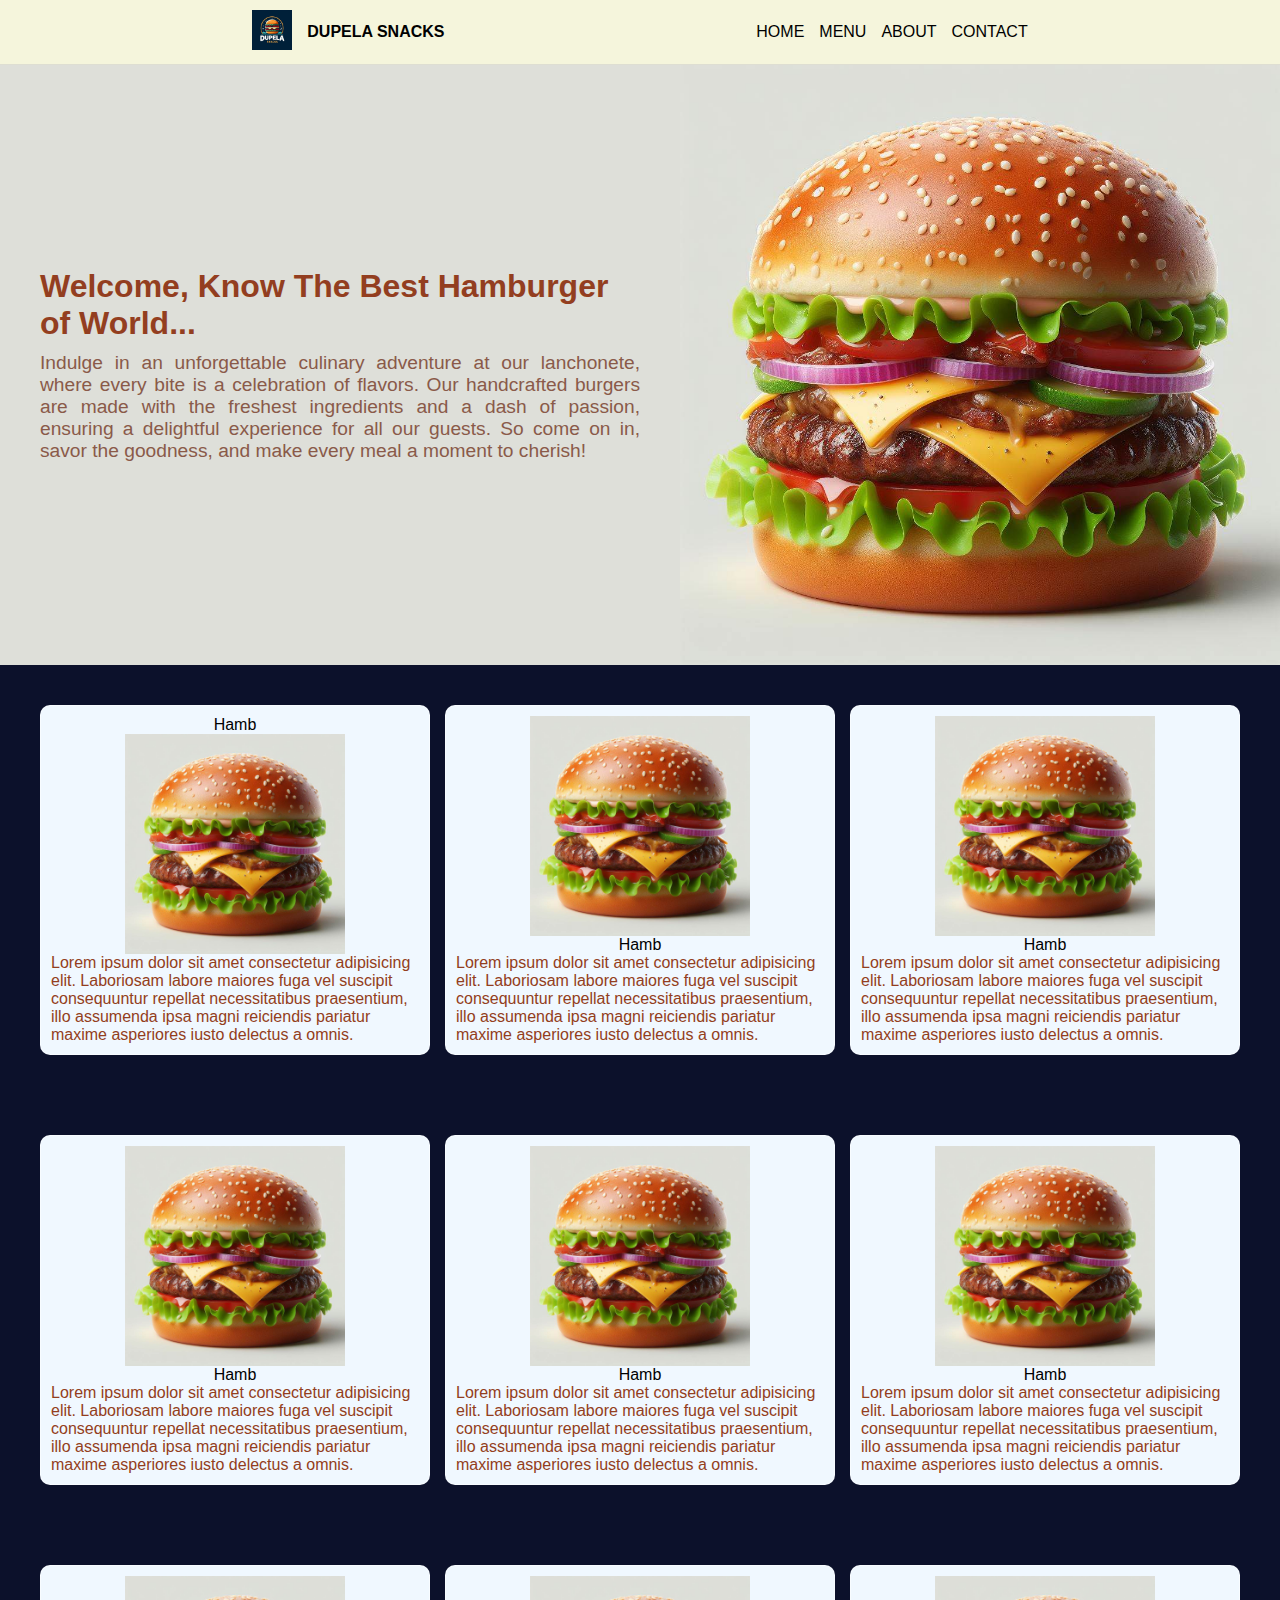
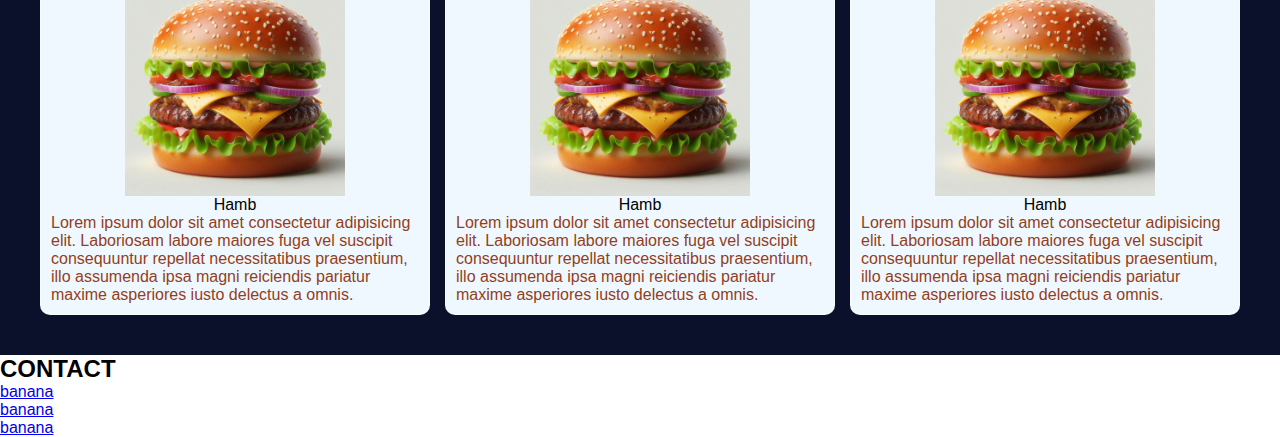
==== index.html @ bc011379 "seção do menu e footer adicionada" ====
<!DOCTYPE html>
<html lang="pt-br">
<head>
    <meta charset="UTF-8">
    <meta name="viewport" content="width=device-width, initial-scale=1.0">
    <link rel="stylesheet" href="style.css">
    <title>The Best Fast Food</title>
</head>
<body>
    <header>
        <div class="logo">
            <span> <img src="logo.jpeg" width="40px" alt=""></span>
            <span id="text-logo">
               DUPELA SNACKS
            </span>
        </div>
        <nav class="nav-top">
            <ul class="menu">
                <li class="list-menu"><a href="index.html">HOME</a></li>
                <li class="list-menu"><a href="menu.html">MENU</a></li>
                <li class="list-menu"><a href="about.html">ABOUT</a></li>
                <li class="list-menu"><a href="contact.html">CONTACT</a></li>
            </ul>
        </nav>
    </header>
    <section>
        <div class="text-principal">
            <h1 id="text-title-principal">
                Welcome, Know The Best Hamburger of World...
            </h1>
            <p id="text-content-principal">Indulge in an unforgettable culinary adventure at our lanchonete, where every bite is a celebration of flavors. Our handcrafted burgers are made with the freshest ingredients and a dash of passion, ensuring a delightful experience for all our guests. So come on in, savor the goodness, and make every meal a moment to cherish!</p>
        </div>
            <img width="600" src="lanche_principal.jpeg" alt="hamb">
     
    </section>
    <section id="menu-section">
        <div class="content-menu-section">
            <div class="card-box-prod">
                <span class="title-card">Hamb</span>
                <img width="220px"src="lanche_principal.jpeg" alt="">
                
                <p class="text-card">Lorem ipsum dolor sit amet consectetur adipisicing elit. Laboriosam labore maiores fuga vel suscipit consequuntur repellat necessitatibus praesentium, illo assumenda ipsa magni reiciendis pariatur maxime asperiores iusto delectus a omnis.</p>
            </div>
            <div class="card-box-prod">
                <img width="220px" src="lanche_principal.jpeg" alt="">
                <span class="title-card">Hamb</span>
                <p class="text-card">Lorem ipsum dolor sit amet consectetur adipisicing elit. Laboriosam labore maiores fuga vel suscipit consequuntur repellat necessitatibus praesentium, illo assumenda ipsa magni reiciendis pariatur maxime asperiores iusto delectus a omnis.</p>
            </div>
            <div class="card-box-prod">
                <img width="220px" src="lanche_principal.jpeg" alt="">
                <span class="title-card">Hamb</span>
                <p class="text-card">Lorem ipsum dolor sit amet consectetur adipisicing elit. Laboriosam labore maiores fuga vel suscipit consequuntur repellat necessitatibus praesentium, illo assumenda ipsa magni reiciendis pariatur maxime asperiores iusto delectus a omnis.</p>
            </div>
            
        </div>
        <div class="content-menu-section">
            <div class="card-box-prod">
                <img width="220px" src="lanche_principal.jpeg" alt="">
                <span class="title-card">Hamb</span>
                <p class="text-card">Lorem ipsum dolor sit amet consectetur adipisicing elit. Laboriosam labore maiores fuga vel suscipit consequuntur repellat necessitatibus praesentium, illo assumenda ipsa magni reiciendis pariatur maxime asperiores iusto delectus a omnis.</p>
            </div>
            <div class="card-box-prod">
                <img width="220px" src="lanche_principal.jpeg" alt="">
                <span class="title-card">Hamb</span>
                <p class="text-card">Lorem ipsum dolor sit amet consectetur adipisicing elit. Laboriosam labore maiores fuga vel suscipit consequuntur repellat necessitatibus praesentium, illo assumenda ipsa magni reiciendis pariatur maxime asperiores iusto delectus a omnis.</p>
            </div>
            <div class="card-box-prod">
                <img width="220px" src="lanche_principal.jpeg" alt="">
                <span class="title-card">Hamb</span>
                <p class="text-card">Lorem ipsum dolor sit amet consectetur adipisicing elit. Laboriosam labore maiores fuga vel suscipit consequuntur repellat necessitatibus praesentium, illo assumenda ipsa magni reiciendis pariatur maxime asperiores iusto delectus a omnis.</p>
            </div>
        </div>
        <div class="content-menu-section">
            <div class="card-box-prod">
                <img width="220px" src="lanche_principal.jpeg" alt="">
                <span class="title-card">Hamb</span>
                <p class="text-card">Lorem ipsum dolor sit amet consectetur adipisicing elit. Laboriosam labore maiores fuga vel suscipit consequuntur repellat necessitatibus praesentium, illo assumenda ipsa magni reiciendis pariatur maxime asperiores iusto delectus a omnis.</p>
            </div>
            <div class="card-box-prod">
                <img width="220px" src="lanche_principal.jpeg" alt="">
                <span class="title-card">Hamb</span>
                <p class="text-card">Lorem ipsum dolor sit amet consectetur adipisicing elit. Laboriosam labore maiores fuga vel suscipit consequuntur repellat necessitatibus praesentium, illo assumenda ipsa magni reiciendis pariatur maxime asperiores iusto delectus a omnis.</p>
            </div>
            <div class="card-box-prod">
                <img width="220px" src="lanche_principal.jpeg" alt="">
                <span class="title-card">Hamb</span>
                <p class="text-card">Lorem ipsum dolor sit amet consectetur adipisicing elit. Laboriosam labore maiores fuga vel suscipit consequuntur repellat necessitatibus praesentium, illo assumenda ipsa magni reiciendis pariatur maxime asperiores iusto delectus a omnis.</p>
            </div>
        </div>
    </section>
    <footer id="footer">
        <div id="contact">
            <h2>CONTACT</h2>
            <ul>
                <li class="li-contact"><a href="http://">banana</a></li>
                <li class="li-contact"><a href="http://">banana</a></li>
                <li class="li-contact"><a href="http://">banana</a></li>
            </ul>
        </div>
    </footer>
</body>
</html>
---- style.css ----
*{font-family: 'Segoe UI', Tahoma, Geneva, Verdana, sans-serif;
    margin:0px;
    padding: 0px;
    box-sizing: border-box;
}
header{
    display: flex;
    justify-content: center;
    align-items: center;
    padding: 10px;
    width: 100%;
    background-color: beige;
    border-bottom: solid 1px rgba(200, 200,200 ,0.5);
}
.logo{
    display: flex;
    align-items: center;
    width: 40%;
    gap:15px
}
#text-logo{
    font-weight: 700;
    display: inline-flex;

}
.menu{
   display: flex;
   gap: 15px;
}
.list-menu{
    display: inline-flex;

}
.list-menu a{
    text-decoration: none;
    color: black;
    font-weight: 500;
}
.list-menu a:hover{
    text-decoration: none;
    color: rgb(214, 196, 196);
    font-weight: 500;
    border-bottom: 2px solid rgb(214, 196, 196);
    transition: .4s;
}
section{
    background-color: #dedfd9;
    display: flex;
    align-items: center;
    justify-content: center;
}
.text-principal{
    display: flex;
    flex-direction: column;
    gap: 10px;
    padding: 40px;
}
.text-principal h1, p {
    color: #933e20;
}
.text-principal p{
    text-align: justify;
    font-size:larger;
    font-weight: 500;
    color: #8a5a49;
}
.card-box-prod{
    background-color: aliceblue;
    display: flex;
    justify-content: center;
    align-items: center;
    flex-direction: column;
    padding: 10px;
    border-radius: 10px;
    border: 1px solid rgba(255, 255, 255, 0.5);
}
.content-menu-section{
    display: flex;
    gap: 15px;
    padding: 40px;
    background-color: #0c112b;
}
#menu-section{
    display: inline;
    
}
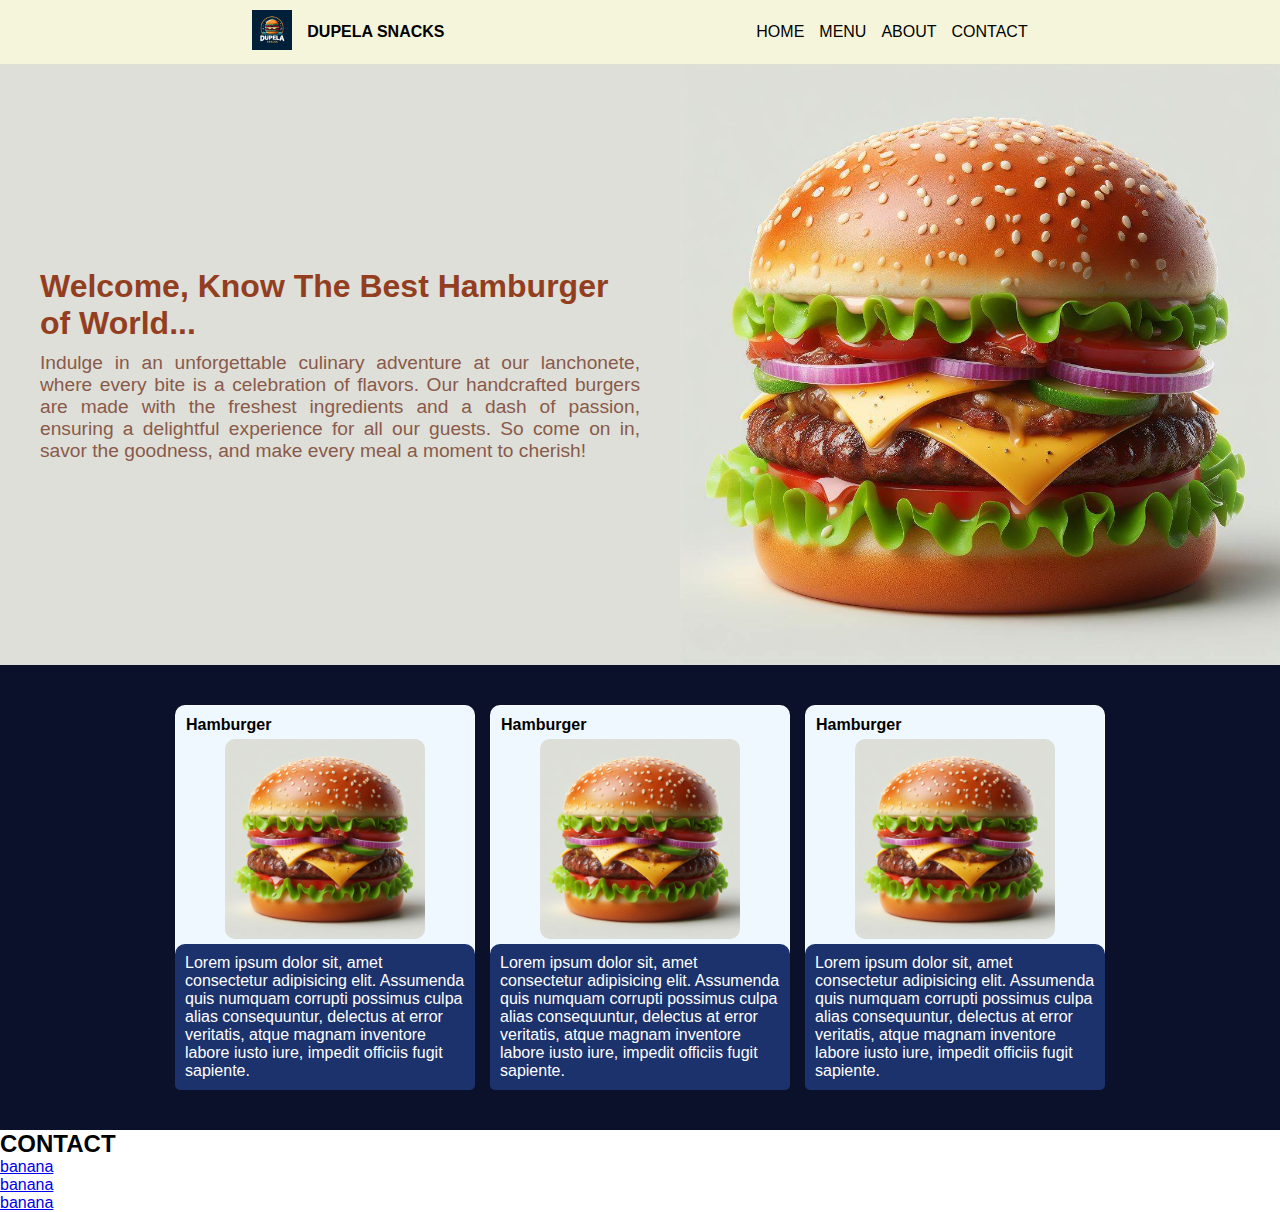
==== commit 191d22eb: "menu itens" ====
--- a/index.html
+++ b/index.html
@@ -36,55 +36,19 @@
     <section id="menu-section">
         <div class="content-menu-section">
             <div class="card-box-prod">
-                <span class="title-card">Hamb</span>
-                <img width="220px"src="lanche_principal.jpeg" alt="">
-                
-                <p class="text-card">Lorem ipsum dolor sit amet consectetur adipisicing elit. Laboriosam labore maiores fuga vel suscipit consequuntur repellat necessitatibus praesentium, illo assumenda ipsa magni reiciendis pariatur maxime asperiores iusto delectus a omnis.</p>
+                <span class="title-card">Hamburger</span>
+                <img id="lanche_img"src="lanche_principal.jpeg" alt="lanche_pic"> 
+                <p class="text-card">  Lorem ipsum dolor sit, amet consectetur adipisicing elit. Assumenda quis numquam corrupti possimus culpa alias consequuntur, delectus at error veritatis, atque magnam inventore labore iusto iure, impedit officiis fugit sapiente.</p>
             </div>
             <div class="card-box-prod">
-                <img width="220px" src="lanche_principal.jpeg" alt="">
-                <span class="title-card">Hamb</span>
-                <p class="text-card">Lorem ipsum dolor sit amet consectetur adipisicing elit. Laboriosam labore maiores fuga vel suscipit consequuntur repellat necessitatibus praesentium, illo assumenda ipsa magni reiciendis pariatur maxime asperiores iusto delectus a omnis.</p>
+                <span class="title-card">Hamburger</span>
+                <img id="lanche_img"src="lanche_principal.jpeg" alt="lanche_pic"> 
+                <p class="text-card">  Lorem ipsum dolor sit, amet consectetur adipisicing elit. Assumenda quis numquam corrupti possimus culpa alias consequuntur, delectus at error veritatis, atque magnam inventore labore iusto iure, impedit officiis fugit sapiente.</p>
             </div>
             <div class="card-box-prod">
-                <img width="220px" src="lanche_principal.jpeg" alt="">
-                <span class="title-card">Hamb</span>
-                <p class="text-card">Lorem ipsum dolor sit amet consectetur adipisicing elit. Laboriosam labore maiores fuga vel suscipit consequuntur repellat necessitatibus praesentium, illo assumenda ipsa magni reiciendis pariatur maxime asperiores iusto delectus a omnis.</p>
-            </div>
-            
-        </div>
-        <div class="content-menu-section">
-            <div class="card-box-prod">
-                <img width="220px" src="lanche_principal.jpeg" alt="">
-                <span class="title-card">Hamb</span>
-                <p class="text-card">Lorem ipsum dolor sit amet consectetur adipisicing elit. Laboriosam labore maiores fuga vel suscipit consequuntur repellat necessitatibus praesentium, illo assumenda ipsa magni reiciendis pariatur maxime asperiores iusto delectus a omnis.</p>
-            </div>
-            <div class="card-box-prod">
-                <img width="220px" src="lanche_principal.jpeg" alt="">
-                <span class="title-card">Hamb</span>
-                <p class="text-card">Lorem ipsum dolor sit amet consectetur adipisicing elit. Laboriosam labore maiores fuga vel suscipit consequuntur repellat necessitatibus praesentium, illo assumenda ipsa magni reiciendis pariatur maxime asperiores iusto delectus a omnis.</p>
-            </div>
-            <div class="card-box-prod">
-                <img width="220px" src="lanche_principal.jpeg" alt="">
-                <span class="title-card">Hamb</span>
-                <p class="text-card">Lorem ipsum dolor sit amet consectetur adipisicing elit. Laboriosam labore maiores fuga vel suscipit consequuntur repellat necessitatibus praesentium, illo assumenda ipsa magni reiciendis pariatur maxime asperiores iusto delectus a omnis.</p>
-            </div>
-        </div>
-        <div class="content-menu-section">
-            <div class="card-box-prod">
-                <img width="220px" src="lanche_principal.jpeg" alt="">
-                <span class="title-card">Hamb</span>
-                <p class="text-card">Lorem ipsum dolor sit amet consectetur adipisicing elit. Laboriosam labore maiores fuga vel suscipit consequuntur repellat necessitatibus praesentium, illo assumenda ipsa magni reiciendis pariatur maxime asperiores iusto delectus a omnis.</p>
-            </div>
-            <div class="card-box-prod">
-                <img width="220px" src="lanche_principal.jpeg" alt="">
-                <span class="title-card">Hamb</span>
-                <p class="text-card">Lorem ipsum dolor sit amet consectetur adipisicing elit. Laboriosam labore maiores fuga vel suscipit consequuntur repellat necessitatibus praesentium, illo assumenda ipsa magni reiciendis pariatur maxime asperiores iusto delectus a omnis.</p>
-            </div>
-            <div class="card-box-prod">
-                <img width="220px" src="lanche_principal.jpeg" alt="">
-                <span class="title-card">Hamb</span>
-                <p class="text-card">Lorem ipsum dolor sit amet consectetur adipisicing elit. Laboriosam labore maiores fuga vel suscipit consequuntur repellat necessitatibus praesentium, illo assumenda ipsa magni reiciendis pariatur maxime asperiores iusto delectus a omnis.</p>
+                <span class="title-card">Hamburger</span>
+                <img id="lanche_img"src="lanche_principal.jpeg" alt="lanche_pic"> 
+                <p class="text-card">  Lorem ipsum dolor sit, amet consectetur adipisicing elit. Assumenda quis numquam corrupti possimus culpa alias consequuntur, delectus at error veritatis, atque magnam inventore labore iusto iure, impedit officiis fugit sapiente.</p>
             </div>
         </div>
     </section>
--- a/style.css
+++ b/style.css
@@ -66,6 +66,8 @@
 }
 .card-box-prod{
     background-color: aliceblue;
+    width: 300px;
+    row-gap: 5px;
     display: flex;
     justify-content: center;
     align-items: center;
@@ -74,8 +76,36 @@
     border-radius: 10px;
     border: 1px solid rgba(255, 255, 255, 0.5);
 }
+.card-box-prod span{
+    align-self: flex-start;
+    font-weight: 700;
+}
+.card-box-prod p{
+   background-color: rgb(28, 50, 109);
+   border-radius: 5px;
+   padding: 10px;
+   color: rgb(255, 255, 255);
+   margin-left: -11px;
+   margin-right: -11px;
+   margin-bottom: -11px;
+   border-top-left-radius: 10px;
+   border-top-right-radius: 10px;
+   font-weight: 500;
+   text-align: left;
+   
+}
+#lanche_img{
+    width: 200px;
+    border-radius: 10px;
+    background-color: aqua;
+}
+.title-card{
+  
+
+}
 .content-menu-section{
     display: flex;
+    justify-content: center;
     gap: 15px;
     padding: 40px;
     background-color: #0c112b;
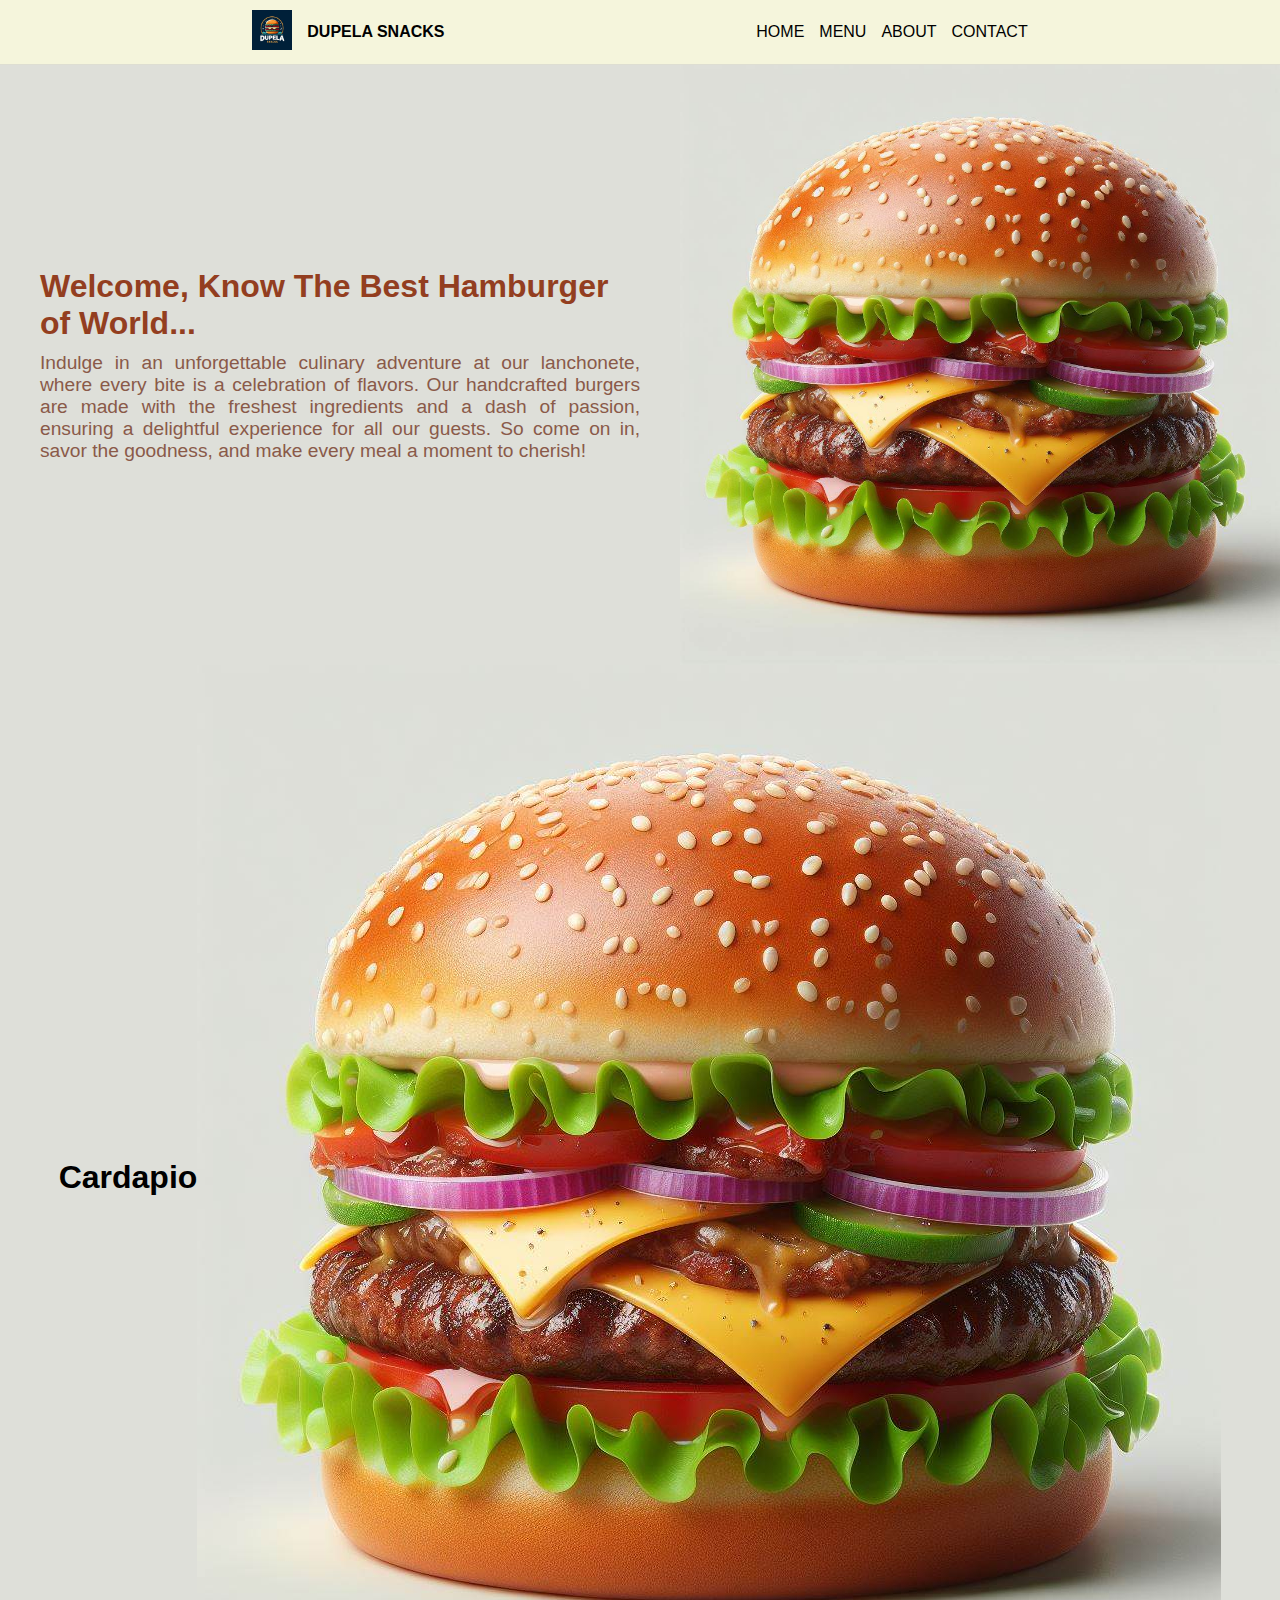
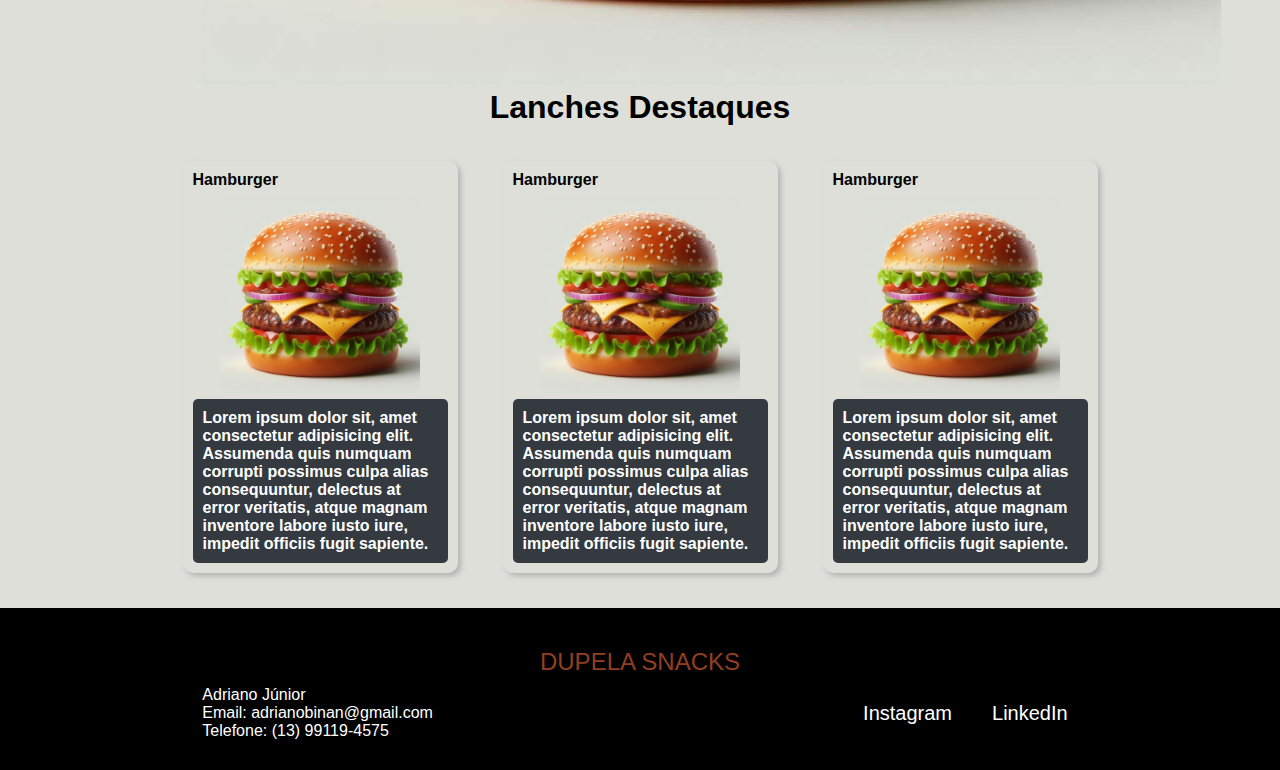
==== commit 18673af1: "pagina do menu e about" ====
--- a/index.html
+++ b/index.html
@@ -33,8 +33,15 @@
             <img width="600" src="lanche_principal.jpeg" alt="hamb">
      
     </section>
+    <section id="cardapio-section">
+        <h1>Cardapio</h1>
+        <img src="lanche_principal.jpeg" alt="">
+        <p></p>
+    </section>
     <section id="menu-section">
+        <h1>Lanches Destaques</h1>
         <div class="content-menu-section">
+            
             <div class="card-box-prod">
                 <span class="title-card">Hamburger</span>
                 <img id="lanche_img"src="lanche_principal.jpeg" alt="lanche_pic"> 
@@ -52,15 +59,19 @@
             </div>
         </div>
     </section>
-    <footer id="footer">
-        <div id="contact">
-            <h2>CONTACT</h2>
-            <ul>
-                <li class="li-contact"><a href="http://">banana</a></li>
-                <li class="li-contact"><a href="http://">banana</a></li>
-                <li class="li-contact"><a href="http://">banana</a></li>
-            </ul>
+    <footer class="site-footer">
+        <h2 id="title-footer">DUPELA SNACKS</h2>
+        <div class="container footer-content">
+          <div class="contact-info">
+            <p>Adriano Júnior</p>
+            <p>Email: adrianobinan@gmail.com</p>
+            <p>Telefone: (13) 99119-4575</p>
+          </div>
+          <div class="social-links">
+            <a href="#" class="instagram-icon" target="_blank" rel="noopener noreferrer">Instagram</a>
+            <a href="#" class="linkedin-icon" target="_blank" rel="noopener noreferrer">LinkedIn</a>
+          </div>
         </div>
-    </footer>
+      </footer>      
 </body>
 </html>--- a/style.css
+++ b/style.css
@@ -65,7 +65,7 @@
     color: #8a5a49;
 }
 .card-box-prod{
-    background-color: aliceblue;
+    background-color: #dedfd9;
     width: 300px;
     row-gap: 5px;
     display: flex;
@@ -74,23 +74,17 @@
     flex-direction: column;
     padding: 10px;
     border-radius: 10px;
-    border: 1px solid rgba(255, 255, 255, 0.5);
+    border: 1px solid rgba(133, 49, 49, 0.5);
 }
 .card-box-prod span{
     align-self: flex-start;
     font-weight: 700;
 }
 .card-box-prod p{
-   background-color: rgb(28, 50, 109);
+   background-color: #343a40;
    border-radius: 5px;
    padding: 10px;
    color: rgb(255, 255, 255);
-   margin-left: -11px;
-   margin-right: -11px;
-   margin-bottom: -11px;
-   border-top-left-radius: 10px;
-   border-top-right-radius: 10px;
-   font-weight: 500;
    text-align: left;
    
 }
@@ -107,10 +101,139 @@
     display: flex;
     justify-content: center;
     gap: 15px;
-    padding: 40px;
-    background-color: #0c112b;
+    padding: 20px;
+    
+    max-width: 1200px;
 }
 #menu-section{
-    display: inline;
+    display: flex;
+    justify-content: center;
+    flex-direction: column;
+}
+#title-footer{
+    padding: 10px;
+    font-size: x-large;
+    font-weight: 500;
+   color: #933e20;
+}
+.site-footer {
+    background-color: #000;
+    color: #fff;
+    padding: 30px 0;
+    text-align: center;
+  }
+  
+  .footer-content {
+    display: flex;
+    flex-wrap: wrap;
+    justify-content: space-around;
+    align-items: center;
+  }
+  
+  .contact-info {
+    text-align: left;
+  }
+  .contact-info p {
+    color: #fff;
+  }
+  
+  .social-links {
+    text-align: right;
+  }
+  
+  .social-links a {
+    color: #fff;
+    margin: 0 10px;
+    text-decoration: none;
+    font-size: 20px;
+  }
+  
+  /* Adicione ícones específicos para Instagram e LinkedIn (você pode encontrar ícones online ou usar bibliotecas de ícones) */
+  .instagram-icon::before {
+    content: '\f16d'; /* Substitua este código pela representação do ícone do Instagram */
+    font-family: FontAwesome; /* Certifique-se de que a fonte do ícone esteja carregada no seu site */
+  }
+  
+  .linkedin-icon::before {
+    content: '\f08c'; /* Substitua este código pela representação do ícone do LinkedIn */
+    font-family: FontAwesome; /* Certifique-se de que a fonte do ícone esteja carregada no seu site */
+  }
+  
+  /* Adicione ao seu arquivo style.css */
+
+/* Estilos adicionais para a página de menu */
+.content-menu-section {
+    display: flex;
+    flex-wrap: wrap;
+    justify-content: space-around;
+    align-items: center;
+    padding: 20px;
+  }
+  
+  .card-box-prod {
+    margin: 15px;
+    max-width: 275px;
+    text-align: center;
+    border: none;
+    box-shadow: 3px 3px 5px 0px rgba(139, 139, 139, 0.5);
+  }
+  .card-box-prod p {
+    display: flex;
+    width: 100%;
+    color: #ffffff;
+    font-size: medium;
+    font-weight: 600;
+  }
+  .lanche_img {
+    max-width: 100%;
+    height: auto;
+  }
+  .button{
+    font-size: large;
+    border: none;
+    border-radius: 5px;
+    width: 100%;
+    padding: 10px;
+    background-color: green;
+    color: aliceblue;
+    font-weight: 500;
+    cursor: pointer;
+  }
+  /* Adicione ao seu arquivo style.css */
+
+/* Estilos adicionais para a página About */
+#about-section {
+    background-color: #f8f8f8;
+    padding: 50px 0;
+    text-align: center;
+    height: 100vh;
+  }
+  
+  .content-about-section {
+    max-width: 800px;
+    margin: 0 auto;
+  }
+  
+  .content-about-section h2 {
+    color: #333;
+  }
+  
+  .content-about-section p {
+    color: #555;
+    line-height: 1.6;
+  }
+  
+  .content-about-section p:last-child {
+    margin-bottom: 0;
+  }
+  
+  /* Estilizando o header e a navegação */
+  
+  
+  /* Adicione mais estilos conforme necessário */
+  
+  /* Mídia para dispositivos com largura até 600 pixels (por exemplo, dispositivos móveis) */
+  @media screen and (max-width: 600px) {
     
-}+  }
+  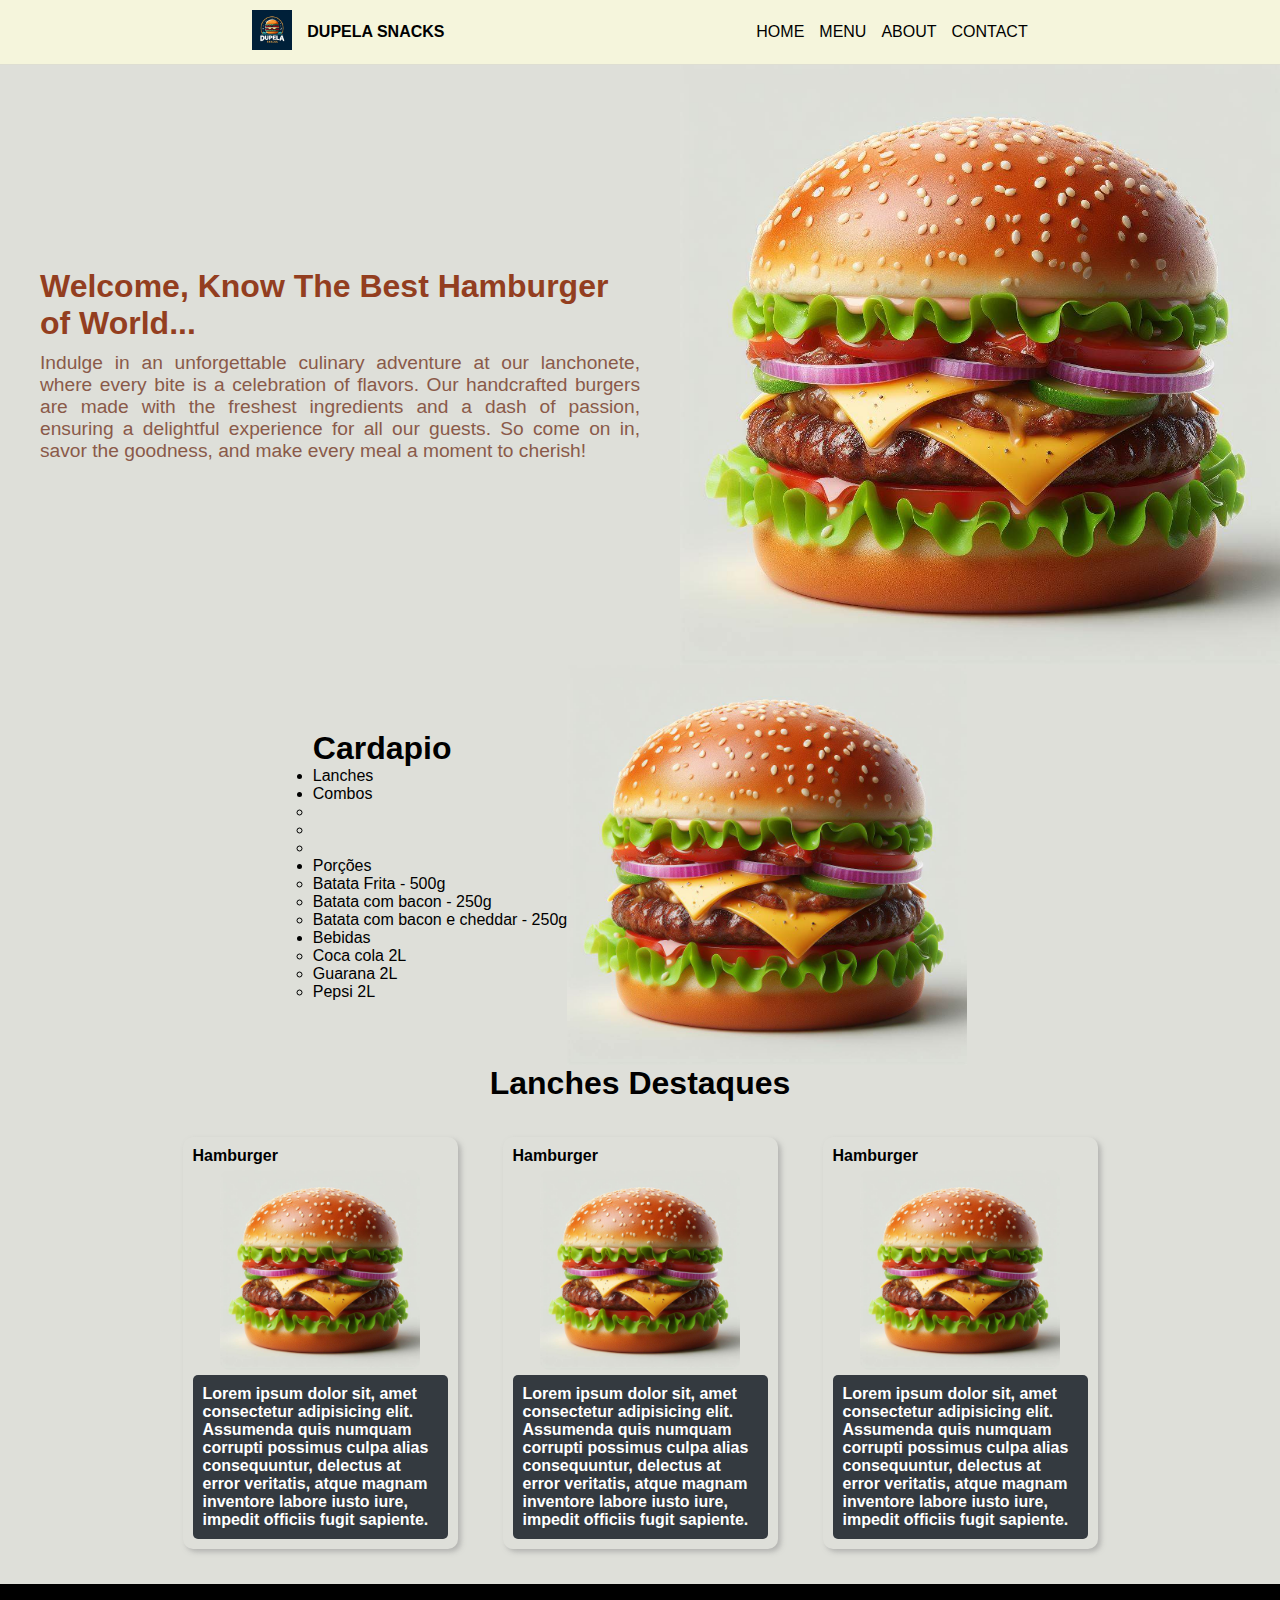
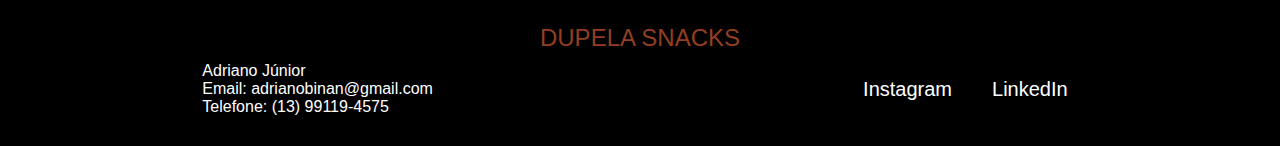
==== commit 0fa477ff: "Update index.html" ====
--- a/index.html
+++ b/index.html
@@ -34,9 +34,40 @@
      
     </section>
     <section id="cardapio-section">
-        <h1>Cardapio</h1>
-        <img src="lanche_principal.jpeg" alt="">
-        <p></p>
+        <div>
+            <h1 id="title-cardapio">Cardapio</h1>
+            <ul id="list-prod">
+                <li class="prods">
+                    <span>Lanches</span>
+                    <p></p>
+                </li>
+                <li class="prods">
+                    <span>Combos</span>
+                    <ul>
+                        <li></li>
+                        <li></li>
+                        <li></li>
+                    </ul>
+                </li>
+                <li class="prods">
+                    <span>Porções</span>
+                    <ul>
+                        <li>Batata Frita - 500g</li>
+                        <li>Batata com bacon - 250g</li>
+                        <li>Batata com bacon e cheddar - 250g</li>
+                    </ul>
+                </li>
+                <li class="prods">
+                    <span>Bebidas</span>
+                    <ul>
+                        <li>Coca cola 2L</li>
+                        <li>Guarana 2L</li>
+                        <li>Pepsi 2L</li>
+                    </ul>
+                </li>
+            </ul>
+        </div>
+        <img width="400px" src="lanche_principal.jpeg" alt="">
     </section>
     <section id="menu-section">
         <h1>Lanches Destaques</h1>
@@ -74,4 +105,4 @@
         </div>
       </footer>      
 </body>
-</html>+</html>
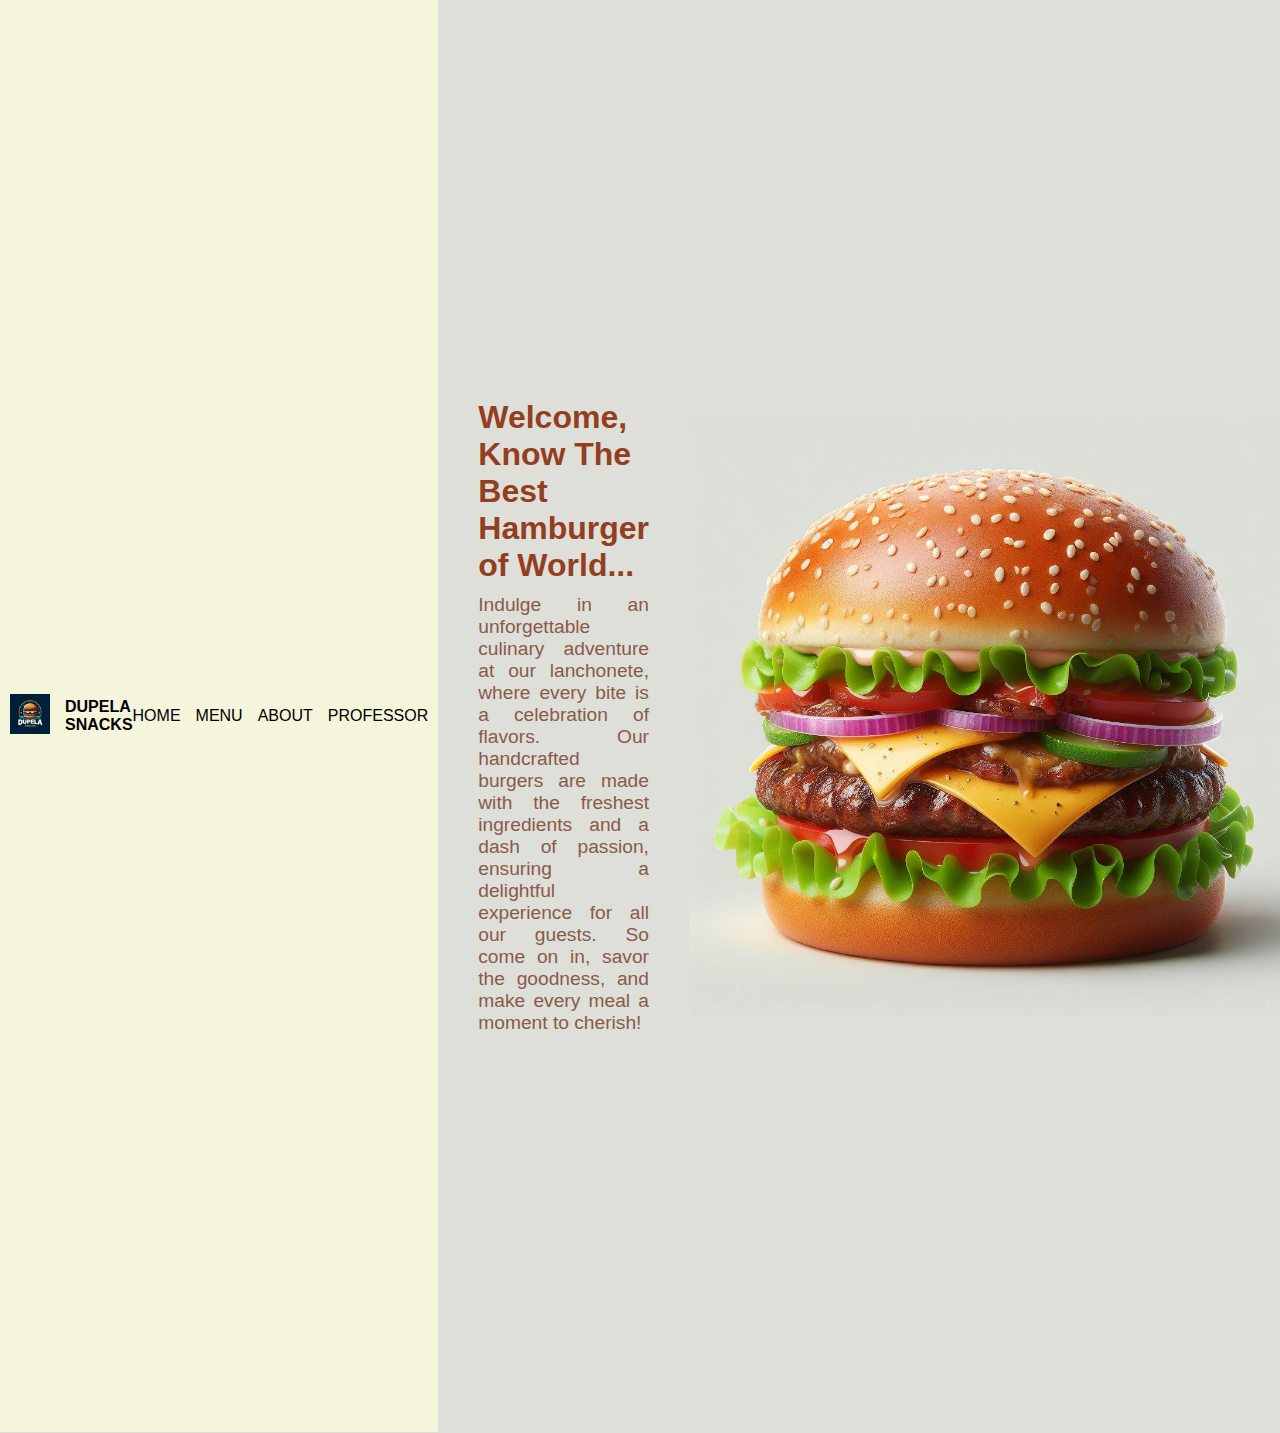
==== commit 0aa4c250: "pagina de login" ====
--- a/index.html
+++ b/index.html
@@ -19,8 +19,7 @@
                 <li class="list-menu"><a href="index.html">HOME</a></li>
                 <li class="list-menu"><a href="menu.html">MENU</a></li>
                 <li class="list-menu"><a href="about.html">ABOUT</a></li>
-                <li class="list-menu"><a href="contact.html">CONTACT</a></li>
-            </ul>
+                <li class="list-menu"><a href="professor.html">PROFESSOR</a></li>            </ul>
         </nav>
     </header>
     <section>
@@ -34,40 +33,9 @@
      
     </section>
     <section id="cardapio-section">
-        <div>
-            <h1 id="title-cardapio">Cardapio</h1>
-            <ul id="list-prod">
-                <li class="prods">
-                    <span>Lanches</span>
-                    <p></p>
-                </li>
-                <li class="prods">
-                    <span>Combos</span>
-                    <ul>
-                        <li></li>
-                        <li></li>
-                        <li></li>
-                    </ul>
-                </li>
-                <li class="prods">
-                    <span>Porções</span>
-                    <ul>
-                        <li>Batata Frita - 500g</li>
-                        <li>Batata com bacon - 250g</li>
-                        <li>Batata com bacon e cheddar - 250g</li>
-                    </ul>
-                </li>
-                <li class="prods">
-                    <span>Bebidas</span>
-                    <ul>
-                        <li>Coca cola 2L</li>
-                        <li>Guarana 2L</li>
-                        <li>Pepsi 2L</li>
-                    </ul>
-                </li>
-            </ul>
-        </div>
-        <img width="400px" src="lanche_principal.jpeg" alt="">
+        <h1>Cardapio</h1>
+        <img src="lanche_principal.jpeg" alt="">
+        <p></p>
     </section>
     <section id="menu-section">
         <h1>Lanches Destaques</h1>
@@ -105,4 +73,4 @@
         </div>
       </footer>      
 </body>
-</html>
+</html>--- a/style.css
+++ b/style.css
@@ -236,4 +236,43 @@
   @media screen and (max-width: 600px) {
     
   }
-  +  body{
+    display: flex;
+  }
+  main{
+    width: 60vw;
+  }
+  main img{
+    width: 60vw;
+    height: 100vh;
+  }
+  #login_section, form{
+    height: 100vh;
+    display: flex;
+    flex-direction: column;
+    background-color: #1a1a1e;
+    width: 40vw;
+  }
+  form{
+    background-color: #dedfd9;
+    padding: 60px;
+    gap: 20px;
+    justify-content: center;
+  }
+  #btn{
+    text-align: center;
+    padding: 10px;
+    border-radius: 5px;
+    border: none;
+    cursor: pointer;
+  }
+  .input_group{
+    display: flex;
+    flex-direction: column;
+
+  }
+  .input_group input{
+    border-radius: 5px;
+    border-style: solid;
+    padding: 10px;
+  }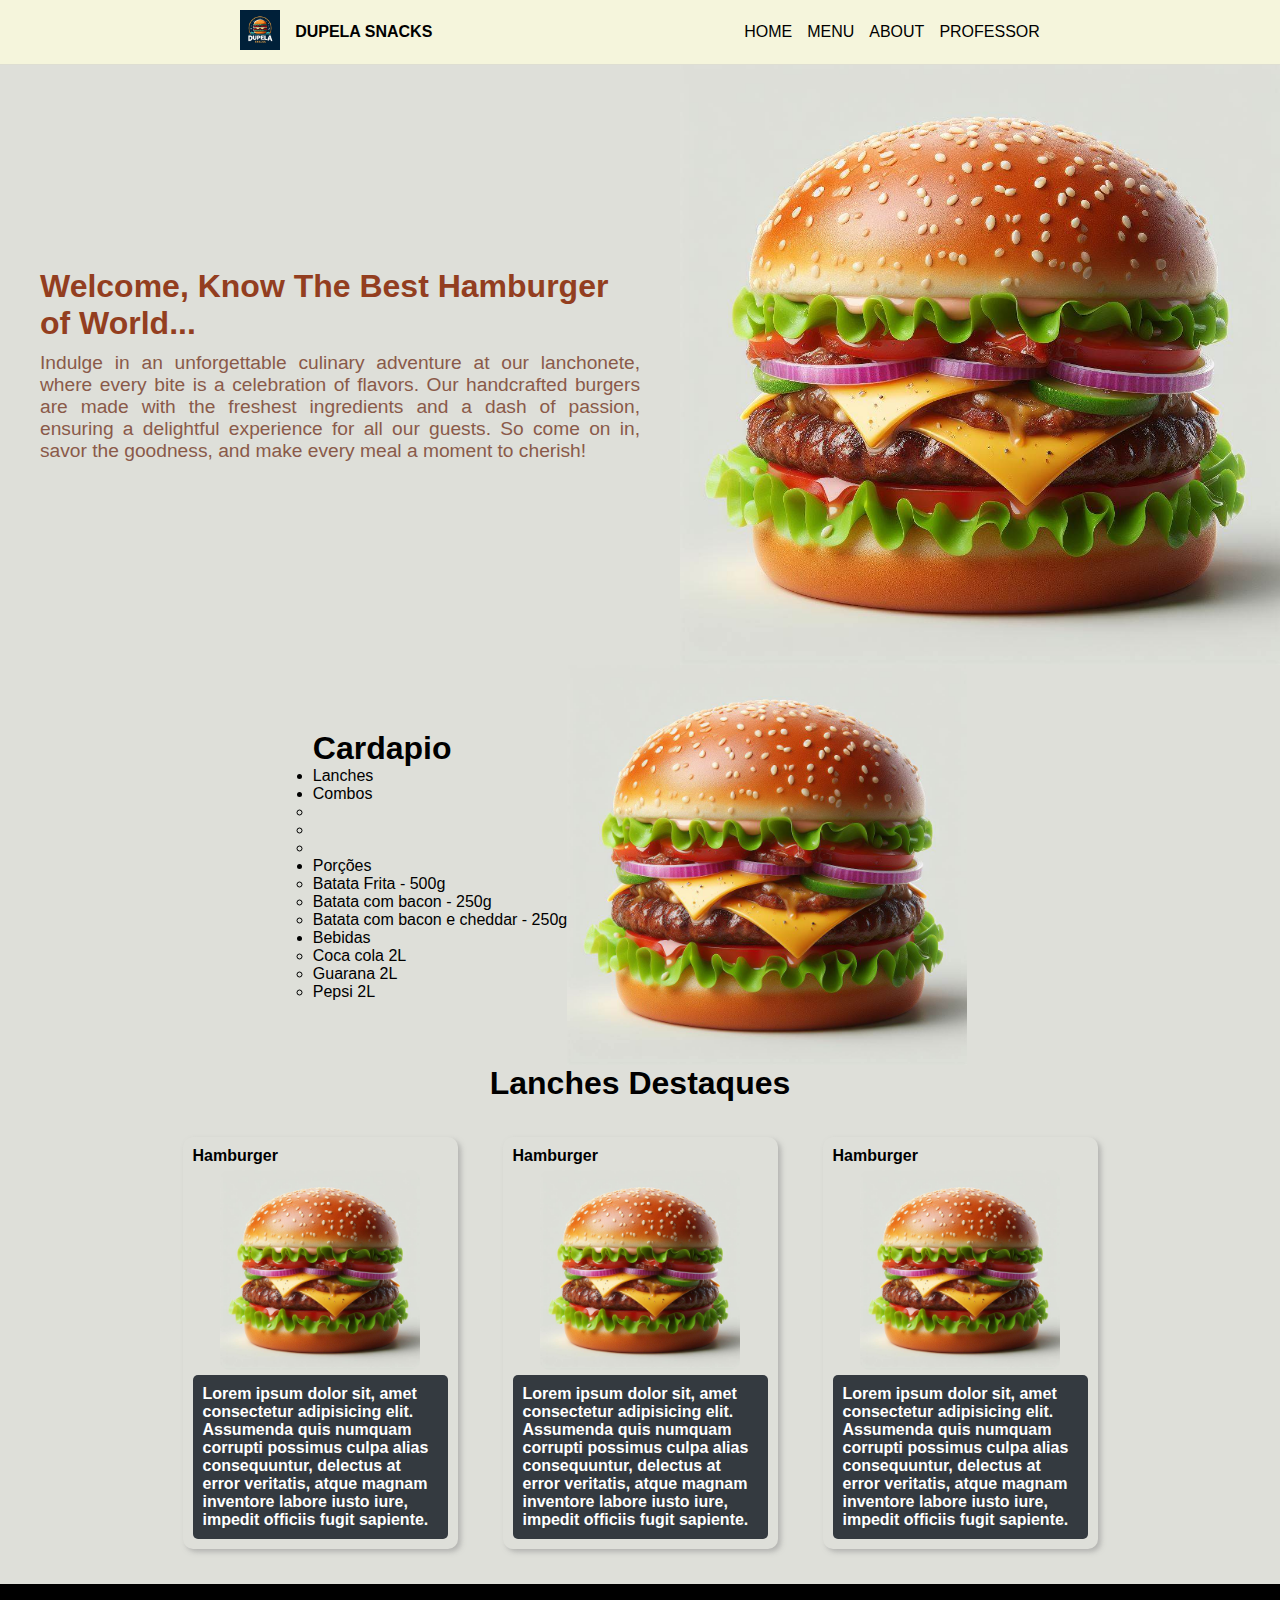
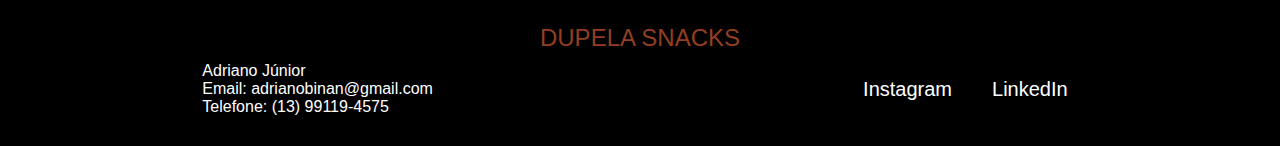
==== commit 4508b57a: "Merge branch 'master' of https://github.com/Adriano-AJ/fast-food-site" ====
--- a/index.html
+++ b/index.html
@@ -33,9 +33,40 @@
      
     </section>
     <section id="cardapio-section">
-        <h1>Cardapio</h1>
-        <img src="lanche_principal.jpeg" alt="">
-        <p></p>
+        <div>
+            <h1 id="title-cardapio">Cardapio</h1>
+            <ul id="list-prod">
+                <li class="prods">
+                    <span>Lanches</span>
+                    <p></p>
+                </li>
+                <li class="prods">
+                    <span>Combos</span>
+                    <ul>
+                        <li></li>
+                        <li></li>
+                        <li></li>
+                    </ul>
+                </li>
+                <li class="prods">
+                    <span>Porções</span>
+                    <ul>
+                        <li>Batata Frita - 500g</li>
+                        <li>Batata com bacon - 250g</li>
+                        <li>Batata com bacon e cheddar - 250g</li>
+                    </ul>
+                </li>
+                <li class="prods">
+                    <span>Bebidas</span>
+                    <ul>
+                        <li>Coca cola 2L</li>
+                        <li>Guarana 2L</li>
+                        <li>Pepsi 2L</li>
+                    </ul>
+                </li>
+            </ul>
+        </div>
+        <img width="400px" src="lanche_principal.jpeg" alt="">
     </section>
     <section id="menu-section">
         <h1>Lanches Destaques</h1>
@@ -73,4 +104,4 @@
         </div>
       </footer>      
 </body>
-</html>+</html>
--- a/style.css
+++ b/style.css
@@ -236,14 +236,11 @@
   @media screen and (max-width: 600px) {
     
   }
-  body{
-    display: flex;
-  }
   main{
-    width: 60vw;
+    width: 55%;
   }
   main img{
-    width: 60vw;
+    width: 55vw;
     height: 100vh;
   }
   #login_section, form{
@@ -251,13 +248,18 @@
     display: flex;
     flex-direction: column;
     background-color: #1a1a1e;
-    width: 40vw;
+    width: 45%;
   }
   form{
-    background-color: #dedfd9;
-    padding: 60px;
-    gap: 20px;
-    justify-content: center;
+    padding-left: 80px;
+    padding-right: 80px;
+    gap: 25px;
+    justify-content: center;
+    width: 100%;
+  }
+  form .logo{
+    margin-bottom: 40px;
+    width: 100%;
   }
   #btn{
     text-align: center;
@@ -265,14 +267,34 @@
     border-radius: 5px;
     border: none;
     cursor: pointer;
+    background-color: #0f5183;
+    color: #ffffff;
+    font-weight: 600;
+    font-size: 18px;
   }
   .input_group{
     display: flex;
     flex-direction: column;
-
+    gap: 10px;
+
+  }
+  .input_group label{
+    color: #fff;
   }
   .input_group input{
     border-radius: 5px;
     border-style: solid;
     padding: 10px;
+    background-color: #242425;
+    font-size: 16px;
+    color: #FFFFFF;
+  }
+  #title_form{
+    color: #c4c4cc;
+    width: 100%;
+  }
+  #text-logo-form{
+    color: #f4f4ff;
+    font-weight: 600;
+    font-size: 20px;
   }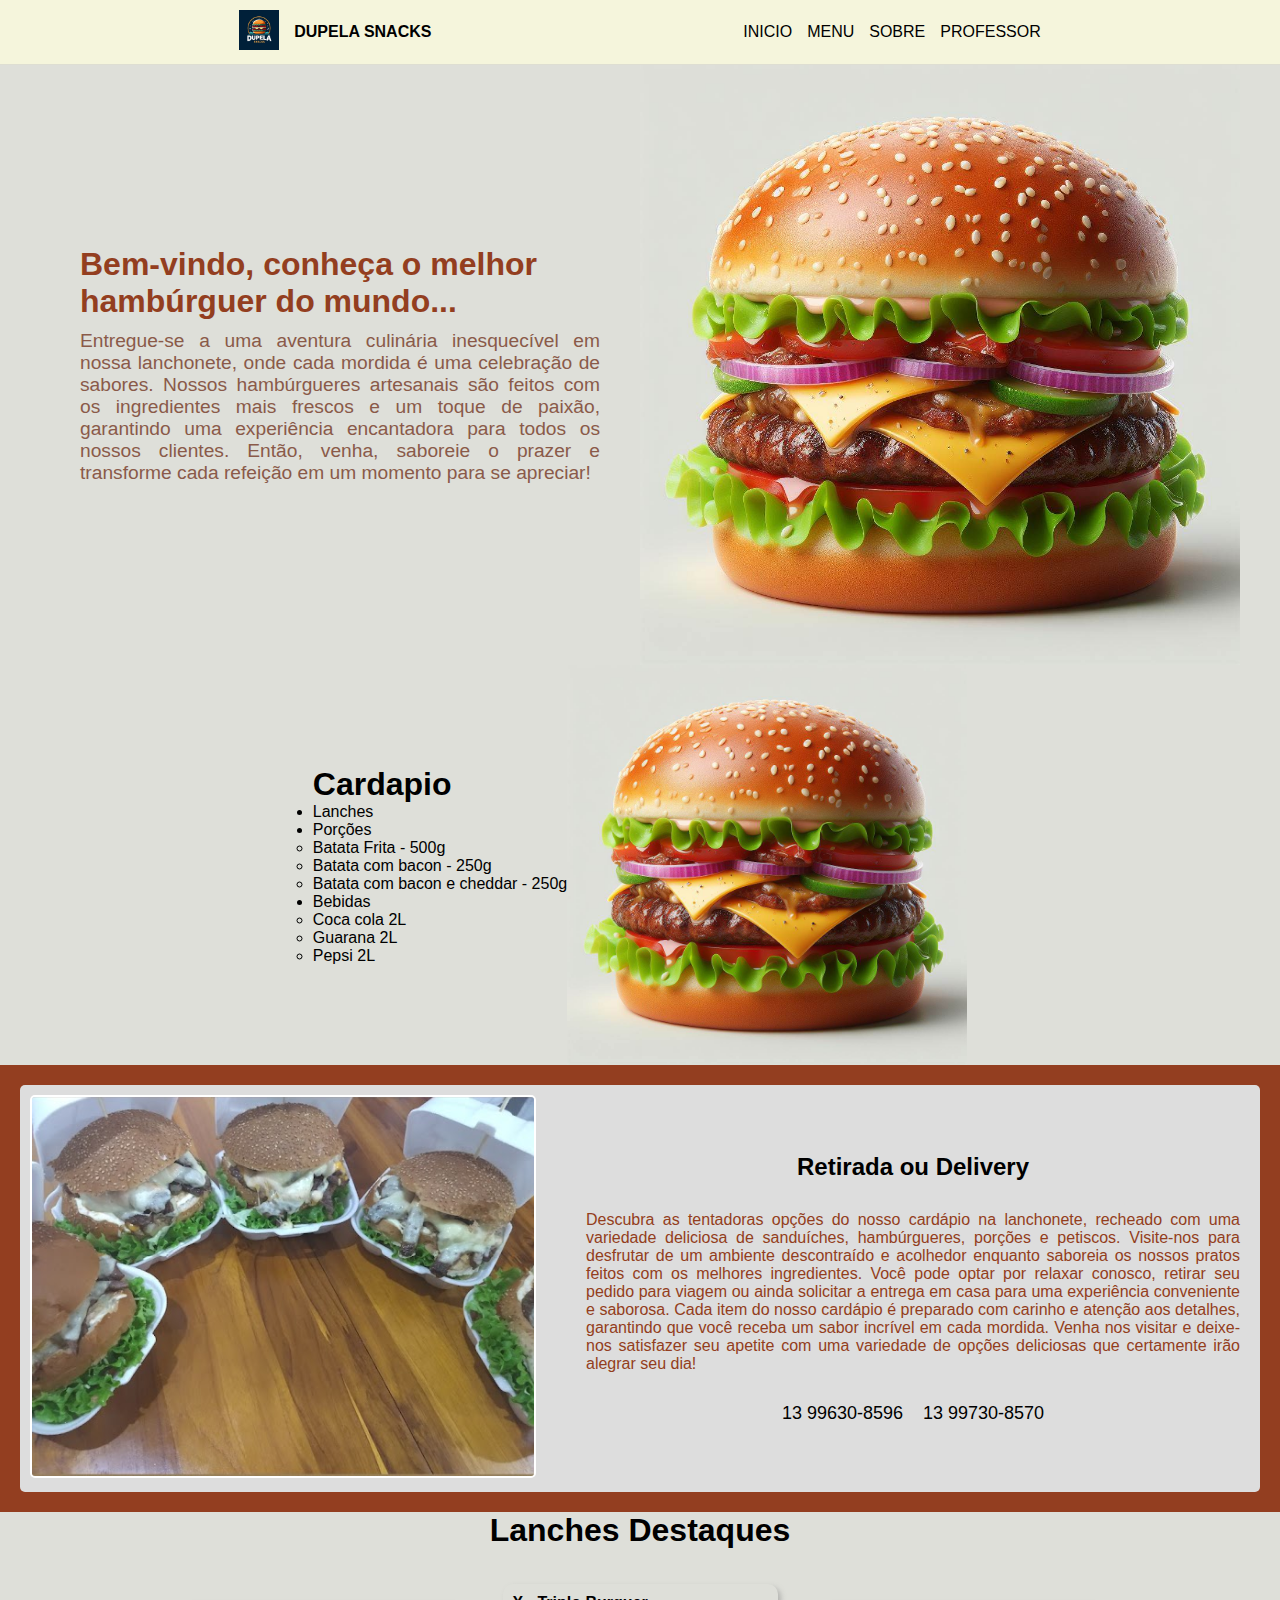
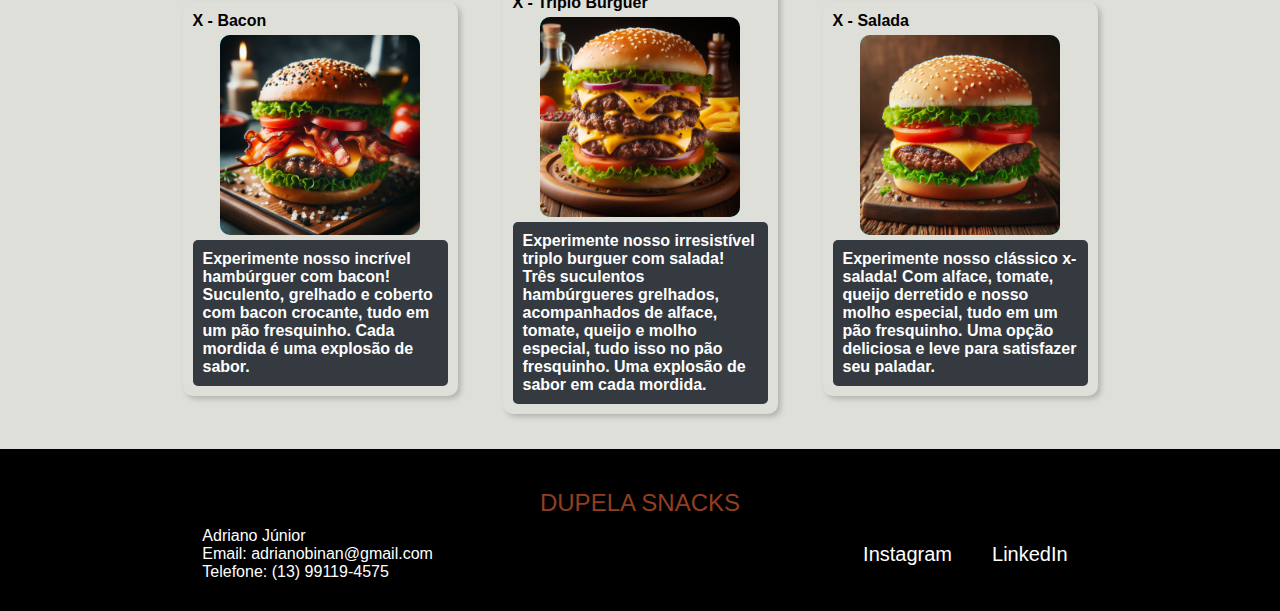
==== commit 6b7679f0: "changes" ====
--- a/index.html
+++ b/index.html
@@ -16,21 +16,21 @@
         </div>
         <nav class="nav-top">
             <ul class="menu">
-                <li class="list-menu"><a href="index.html">HOME</a></li>
+                <li class="list-menu"><a href="index.html">INICIO</a></li>
                 <li class="list-menu"><a href="menu.html">MENU</a></li>
-                <li class="list-menu"><a href="about.html">ABOUT</a></li>
+                <li class="list-menu"><a href="about.html">SOBRE</a></li>
                 <li class="list-menu"><a href="professor.html">PROFESSOR</a></li>            </ul>
         </nav>
     </header>
     <section>
         <div class="text-principal">
             <h1 id="text-title-principal">
-                Welcome, Know The Best Hamburger of World...
+                Bem-vindo, conheça o melhor hambúrguer do mundo...
             </h1>
-            <p id="text-content-principal">Indulge in an unforgettable culinary adventure at our lanchonete, where every bite is a celebration of flavors. Our handcrafted burgers are made with the freshest ingredients and a dash of passion, ensuring a delightful experience for all our guests. So come on in, savor the goodness, and make every meal a moment to cherish!</p>
+            <p id="text-content-principal">
+                Entregue-se a uma aventura culinária inesquecível em nossa lanchonete, onde cada mordida é uma celebração de sabores. Nossos hambúrgueres artesanais são feitos com os ingredientes mais frescos e um toque de paixão, garantindo uma experiência encantadora para todos os nossos clientes. Então, venha, saboreie o prazer e transforme cada refeição em um momento para se apreciar!</p>
         </div>
             <img width="600" src="lanche_principal.jpeg" alt="hamb">
-     
     </section>
     <section id="cardapio-section">
         <div>
@@ -39,14 +39,6 @@
                 <li class="prods">
                     <span>Lanches</span>
                     <p></p>
-                </li>
-                <li class="prods">
-                    <span>Combos</span>
-                    <ul>
-                        <li></li>
-                        <li></li>
-                        <li></li>
-                    </ul>
                 </li>
                 <li class="prods">
                     <span>Porções</span>
@@ -68,24 +60,40 @@
         </div>
         <img width="400px" src="lanche_principal.jpeg" alt="">
     </section>
+    <section id="section_second">
+        <div id="container-box-second">
+            <picture id="pic">
+                <img src="assets/area.png" alt="" srcset="">
+            </picture>
+            <div id="container-box-text">
+                <span id="title">Retirada ou Delivery</span>
+                <p>Descubra as tentadoras opções do nosso cardápio na lanchonete, recheado com uma variedade deliciosa de sanduíches, hambúrgueres, porções e petiscos. Visite-nos para desfrutar de um ambiente descontraído e acolhedor enquanto saboreia os nossos pratos feitos com os melhores ingredientes. Você pode optar por relaxar conosco, retirar seu pedido para viagem ou ainda solicitar a entrega em casa para uma experiência conveniente e saborosa. Cada item do nosso cardápio é preparado com carinho e atenção aos detalhes, garantindo que você receba um sabor incrível em cada mordida. Venha nos visitar e deixe-nos satisfazer seu apetite com uma variedade de opções deliciosas que certamente irão alegrar seu dia!</p>
+                <ul>
+                    <li>13 99630-8596</li>
+                    <li>13 99730-8570</li>
+                </ul>
+            </div>
+        </div>
+    </section>
     <section id="menu-section">
         <h1>Lanches Destaques</h1>
         <div class="content-menu-section">
             
             <div class="card-box-prod">
-                <span class="title-card">Hamburger</span>
-                <img id="lanche_img"src="lanche_principal.jpeg" alt="lanche_pic"> 
-                <p class="text-card">  Lorem ipsum dolor sit, amet consectetur adipisicing elit. Assumenda quis numquam corrupti possimus culpa alias consequuntur, delectus at error veritatis, atque magnam inventore labore iusto iure, impedit officiis fugit sapiente.</p>
+                <span class="title-card">X - Bacon</span>
+                <img id="lanche_img"src="\assets\x_bacon.jpeg" alt="lanche_pic"> 
+                <p class="text-card"> Experimente nosso incrível hambúrguer com bacon! Suculento, grelhado e coberto com bacon crocante, tudo em um pão fresquinho. Cada mordida é uma explosão de sabor.</p>
             </div>
             <div class="card-box-prod">
-                <span class="title-card">Hamburger</span>
-                <img id="lanche_img"src="lanche_principal.jpeg" alt="lanche_pic"> 
-                <p class="text-card">  Lorem ipsum dolor sit, amet consectetur adipisicing elit. Assumenda quis numquam corrupti possimus culpa alias consequuntur, delectus at error veritatis, atque magnam inventore labore iusto iure, impedit officiis fugit sapiente.</p>
+                <span class="title-card">X - Triplo Burguer</span>
+                <img id="lanche_img"src="\assets\triplo.jpeg" alt="lanche_pic"> 
+                <p class="text-card">Experimente nosso irresistível triplo burguer com salada! Três suculentos hambúrgueres grelhados, acompanhados de alface, tomate, queijo e molho especial, tudo isso no pão fresquinho. Uma explosão de sabor em cada mordida.</p>
             </div>
             <div class="card-box-prod">
-                <span class="title-card">Hamburger</span>
-                <img id="lanche_img"src="lanche_principal.jpeg" alt="lanche_pic"> 
-                <p class="text-card">  Lorem ipsum dolor sit, amet consectetur adipisicing elit. Assumenda quis numquam corrupti possimus culpa alias consequuntur, delectus at error veritatis, atque magnam inventore labore iusto iure, impedit officiis fugit sapiente.</p>
+                <span class="title-card">X - Salada</span>
+                <img id="lanche_img"src="\assets\x_salada.jpeg" alt="lanche_pic"> 
+                <p class="text-card">
+                    Experimente nosso clássico x-salada! Com alface, tomate, queijo derretido e nosso molho especial, tudo em um pão fresquinho. Uma opção deliciosa e leve para satisfazer seu paladar.</p>
             </div>
         </div>
     </section>
--- a/style.css
+++ b/style.css
@@ -54,6 +54,8 @@
     flex-direction: column;
     gap: 10px;
     padding: 40px;
+    width: 600px;
+    justify-content: center;
 }
 .text-principal h1, p {
     color: #933e20;
@@ -96,6 +98,7 @@
 .title-card{
   
 
+
 }
 .content-menu-section{
     display: flex;
@@ -236,19 +239,23 @@
   @media screen and (max-width: 600px) {
     
   }
-  main{
-    width: 55%;
-  }
-  main img{
-    width: 55vw;
-    height: 100vh;
+  #main_login{
+   display: grid; /* Dos filas, 100px y 200px de alto respectivamente */
+    grid-template-columns: 1fr 1fr; 
+  }
+  #picture_login{
+    width: 50vw;
+    background-repeat: no-repeat;
+    background-position: center;
+    background-size: contain;
+     background-image: url('logo.jpeg'); 
+     background-color: #002039;
   }
   #login_section, form{
     height: 100vh;
     display: flex;
     flex-direction: column;
     background-color: #1a1a1e;
-    width: 45%;
   }
   form{
     padding-left: 80px;
@@ -297,4 +304,45 @@
     color: #f4f4ff;
     font-weight: 600;
     font-size: 20px;
+  }
+  #section_second{
+    background-color: #933e20;
+    padding: 20px;
+  }
+  #container-box-second{
+    justify-content: center;
+    display: flex;
+    align-items: center;
+    background-color: #ddd;
+    width: 1280px;
+    gap: 40px;
+    padding: 10px;
+    border-radius: 5px;
+    text-align: center;
+  }
+  #container-box-text span{
+    font-size: 24px;
+    font-weight: 600;
+  }
+  #container-box-text{
+    display: flex;
+    flex-direction: column;
+    gap: 20px;
+  }
+  #container-box-text p{
+    text-align: justify;
+    padding: 10px;
+  }
+  #container-box-text ul{
+    list-style: none;
+    display: inline-flex;
+    justify-content: center;
+    gap: 20px;
+    font-size: 18px;
+  }
+  #pic img{
+    border-radius: 5px;
+    border-style: solid;
+    border-color: #ffffff;
+    border-width: 2px;
   }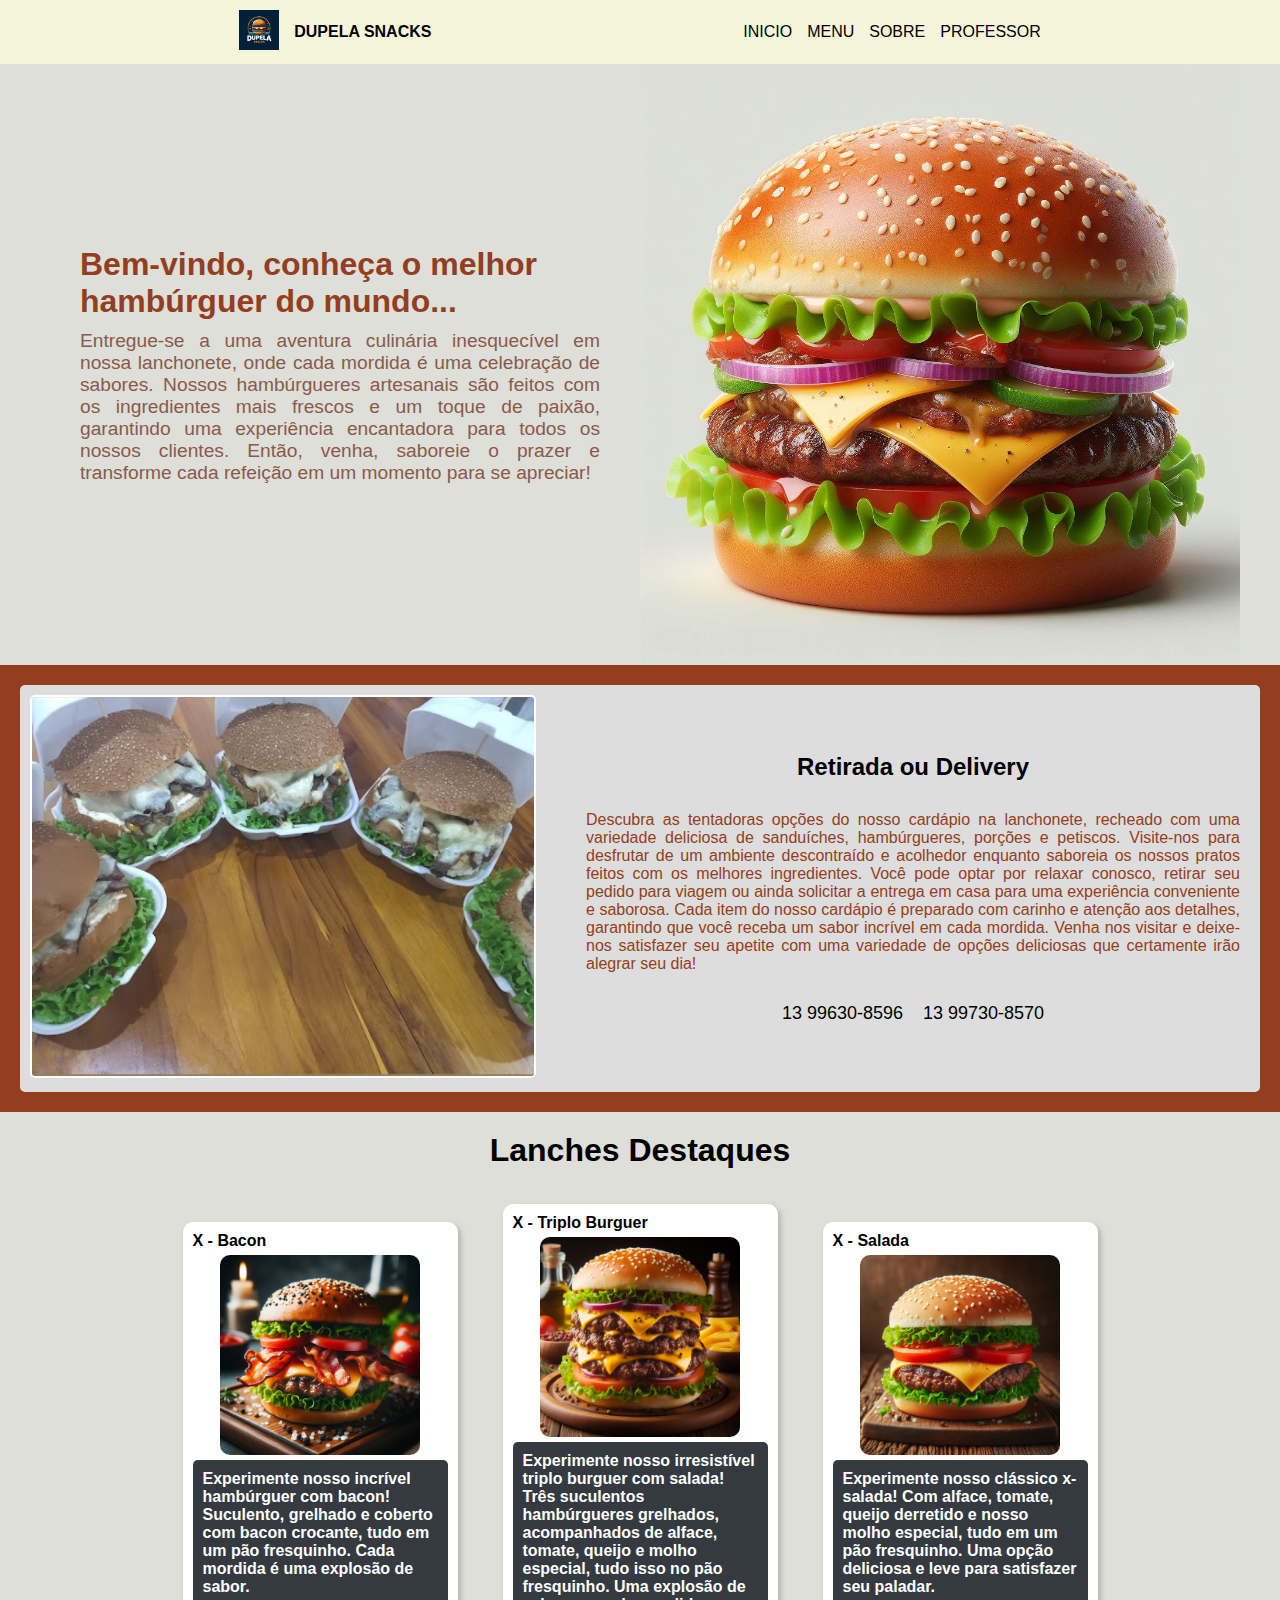
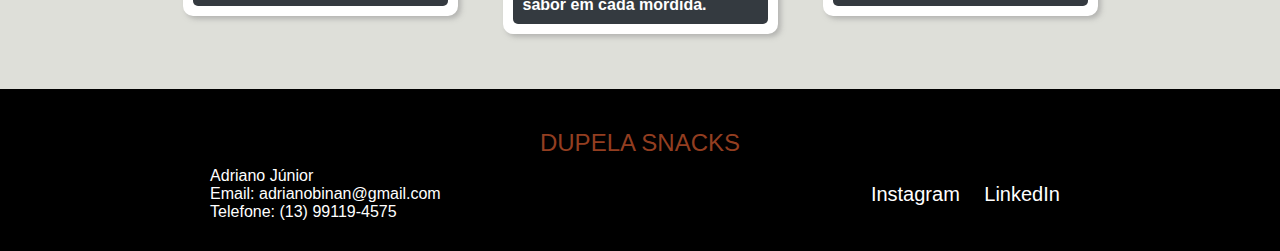
==== commit 3ae31f8d: "alterações finais" ====
--- a/index.html
+++ b/index.html
@@ -3,8 +3,9 @@
 <head>
     <meta charset="UTF-8">
     <meta name="viewport" content="width=device-width, initial-scale=1.0">
+    <link rel="shortcut icon" href="logo.ico" type="image/x-icon">
     <link rel="stylesheet" href="style.css">
-    <title>The Best Fast Food</title>
+    <title>DUPELA SNACKS</title>
 </head>
 <body>
     <header>
@@ -32,34 +33,7 @@
         </div>
             <img width="600" src="lanche_principal.jpeg" alt="hamb">
     </section>
-    <section id="cardapio-section">
-        <div>
-            <h1 id="title-cardapio">Cardapio</h1>
-            <ul id="list-prod">
-                <li class="prods">
-                    <span>Lanches</span>
-                    <p></p>
-                </li>
-                <li class="prods">
-                    <span>Porções</span>
-                    <ul>
-                        <li>Batata Frita - 500g</li>
-                        <li>Batata com bacon - 250g</li>
-                        <li>Batata com bacon e cheddar - 250g</li>
-                    </ul>
-                </li>
-                <li class="prods">
-                    <span>Bebidas</span>
-                    <ul>
-                        <li>Coca cola 2L</li>
-                        <li>Guarana 2L</li>
-                        <li>Pepsi 2L</li>
-                    </ul>
-                </li>
-            </ul>
-        </div>
-        <img width="400px" src="lanche_principal.jpeg" alt="">
-    </section>
+    
     <section id="section_second">
         <div id="container-box-second">
             <picture id="pic">
@@ -106,10 +80,19 @@
             <p>Telefone: (13) 99119-4575</p>
           </div>
           <div class="social-links">
-            <a href="#" class="instagram-icon" target="_blank" rel="noopener noreferrer">Instagram</a>
-            <a href="#" class="linkedin-icon" target="_blank" rel="noopener noreferrer">LinkedIn</a>
+            <a href="https://www.instagram.com/adrianoj.06/"  target="_blank" rel="noopener noreferrer">Instagram</a>
+            <a href="linkedin.com/in/adriano-júnior-85936a230"  target="_blank" rel="noopener noreferrer">LinkedIn</a>
           </div>
         </div>
       </footer>      
 </body>
+<!-- Google tag (gtag.js) -->
+<script async src="https://www.googletagmanager.com/gtag/js?id=G-E20P22SCJC"></script>
+<script>
+  window.dataLayer = window.dataLayer || [];
+  function gtag(){dataLayer.push(arguments);}
+  gtag('js', new Date());
+
+  gtag('config', 'G-E20P22SCJC');
+</script>
 </html>
--- a/style.css
+++ b/style.css
@@ -48,6 +48,7 @@
     display: flex;
     align-items: center;
     justify-content: center;
+    min-width: 600px;
 }
 .text-principal{
     display: flex;
@@ -95,23 +96,18 @@
     border-radius: 10px;
     background-color: aqua;
 }
-.title-card{
-  
-
-
-}
 .content-menu-section{
     display: flex;
     justify-content: center;
     gap: 15px;
     padding: 20px;
-    
     max-width: 1200px;
 }
 #menu-section{
     display: flex;
     justify-content: center;
     flex-direction: column;
+    padding: 20px;
 }
 #title-footer{
     padding: 10px;
@@ -174,11 +170,16 @@
   }
   
   .card-box-prod {
+    background-color: #ffffff;
     margin: 15px;
     max-width: 275px;
     text-align: center;
     border: none;
+    transition: 1s;
     box-shadow: 3px 3px 5px 0px rgba(139, 139, 139, 0.5);
+  }
+  .card-box-prod:hover{
+    transform: scale(1.05);
   }
   .card-box-prod p {
     display: flex;
@@ -229,70 +230,64 @@
   .content-about-section p:last-child {
     margin-bottom: 0;
   }
-  
-  /* Estilizando o header e a navegação */
-  
-  
-  /* Adicione mais estilos conforme necessário */
-  
-  /* Mídia para dispositivos com largura até 600 pixels (por exemplo, dispositivos móveis) */
-  @media screen and (max-width: 600px) {
-    
-  }
-  #main_login{
-   display: grid; /* Dos filas, 100px y 200px de alto respectivamente */
-    grid-template-columns: 1fr 1fr; 
-  }
-  #picture_login{
-    width: 50vw;
-    background-repeat: no-repeat;
-    background-position: center;
-    background-size: contain;
-     background-image: url('logo.jpeg'); 
-     background-color: #002039;
-  }
-  #login_section, form{
-    height: 100vh;
-    display: flex;
-    flex-direction: column;
-    background-color: #1a1a1e;
-  }
-  form{
-    padding-left: 80px;
-    padding-right: 80px;
-    gap: 25px;
-    justify-content: center;
-    width: 100%;
-  }
-  form .logo{
-    margin-bottom: 40px;
-    width: 100%;
-  }
-  #btn{
+
+  #section-contact{
+    padding: 10px;
+    width: 100%;
+  }
+  #container-form-contact{
+    min-width: 400px;
+    width: 800px;
+    max-width: 1280px;
+    padding: 20px;
+    display: flex;
+    flex-direction: column;
+    justify-content: center;
+    align-items: center;
+    border-style: solid;
+    border-radius: 10px;
+    border-color: #c4c4cc;
+    background-color: #fff;
+    gap: 20px;
+  }form{
+    display: flex;
+    flex-direction: column;
+    gap: 10px;
+    border-style: solid;
+    border-width: 2px;
+    border-radius: 4px;
+    padding: 10px;
+    width: 100%;
+  }
+  #title-form-contact{
+    font-size: 24px;
+    font-weight: 600;
+  }
+  #btn-form{
     text-align: center;
     padding: 10px;
     border-radius: 5px;
     border: none;
     cursor: pointer;
-    background-color: #0f5183;
+    background-color: #0f8332;
     color: #ffffff;
     font-weight: 600;
     font-size: 18px;
+    width: 100%;
   }
   .input_group{
     display: flex;
     flex-direction: column;
     gap: 10px;
-
+    width: 100%;
   }
   .input_group label{
-    color: #fff;
+   
   }
   .input_group input{
     border-radius: 5px;
     border-style: solid;
     padding: 10px;
-    background-color: #242425;
     font-size: 16px;
     color: #FFFFFF;
   }
@@ -345,4 +340,42 @@
     border-style: solid;
     border-color: #ffffff;
     border-width: 2px;
+  } 
+  #section-text-menu{
+    display: flex;
+    flex-direction: column;
+    justify-content: center;
+    align-items: center;
+    background-color: #ddd;
+    padding: 20px;
+  }#container-text-menu{
+    padding: 20px;
+    border-radius: 5px;
+    border-width: 2px;
+    border-color: #bb552f;
+    background-color: #ffffff;
+    border-style: solid;
+  }#title-text-menu{
+    font-size: 24px;
+    background-color: #8a5a49;
+    width: 100%;
+    text-transform: uppercase;
+    margin-bottom: 10px;
+    font-weight: 600;
+    border-radius: 10px;
+    padding: 5px;
+    color: #fff;
+  }
+  #container-text-menu ul{
+   list-style: none;
+   display: flex;
+   flex-direction: column;
+   gap: 10px;
+   border: #933e20;
+   border-style: solid;
+   padding: 10px;
+   border-radius: 5px;
+  }
+  #container-text-menu ul span{
+    font-weight: 500;
   }